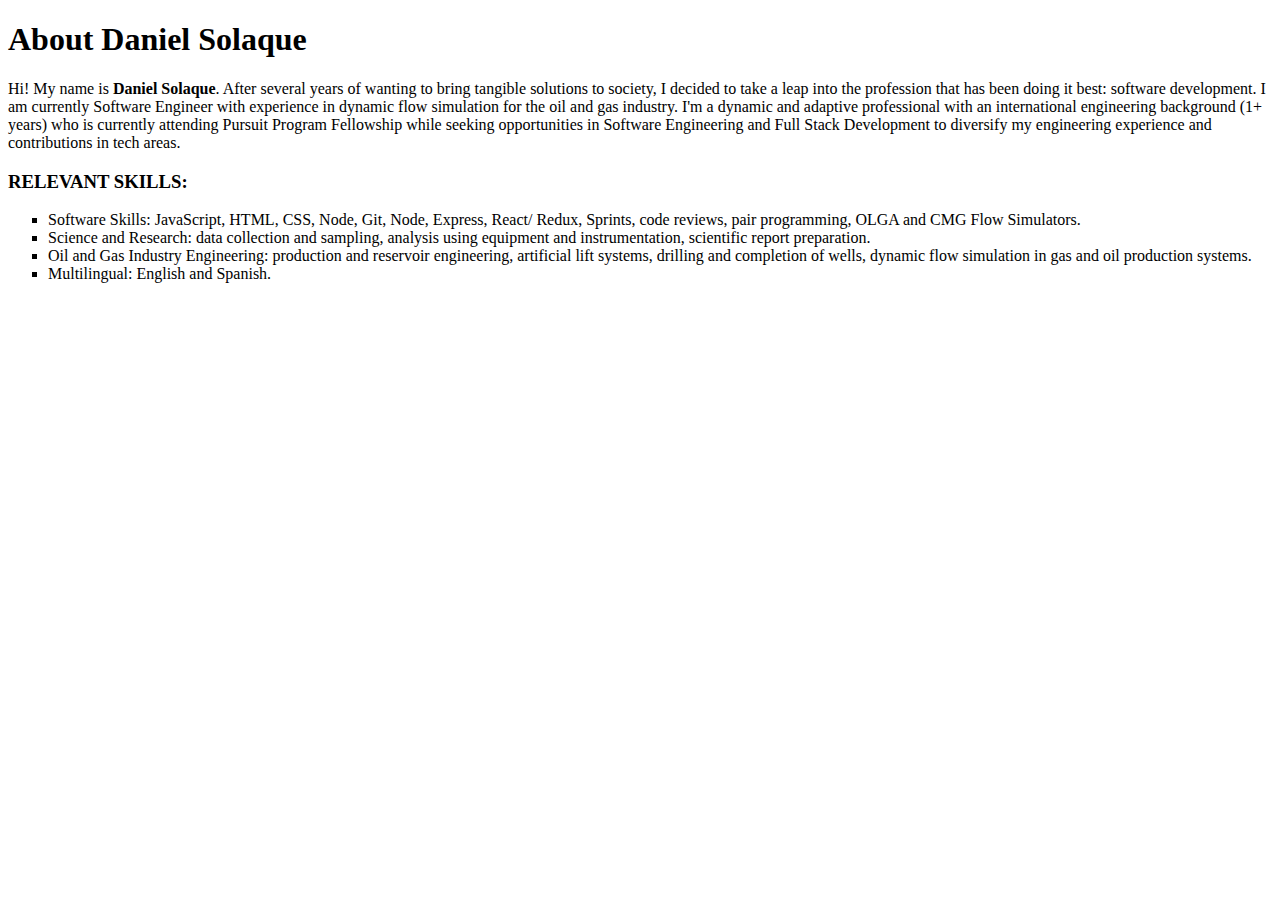
==== aboutDeveloper.html @ 76690131 "my Porta" ====
<!DOCTYPE html>
<html lang="en">
<head>
    <meta charset="UTF-8">
    <meta http-equiv="X-UA-Compatible" content="IE=edge">
    <meta name="viewport" content="width=device-width, initial-scale=1.0">
    <title>Document</title>
</head>
<body>
    <h1>About Daniel Solaque</h1>

    <main class="main-quote">
        <article class="main-quote__article">
            
        </article> 
    </main>

    <p>Hi! My name is <strong>Daniel Solaque</strong>. After several years of wanting to bring tangible solutions to society, I decided to take a leap into the profession that has been doing it best: software development. I am currently Software Engineer with experience in dynamic flow simulation for the oil and gas industry. I'm a dynamic and adaptive professional with an international engineering background (1+ years) who is currently attending Pursuit Program Fellowship while seeking opportunities in Software Engineering and Full Stack Development to diversify my engineering experience and contributions in tech areas.</p>
    <h3>RELEVANT SKILLS:</h3>
    <ul type="square">
        <li> Software Skills: JavaScript, HTML, CSS, Node, Git, Node, Express, React/ Redux, Sprints, code reviews, pair programming, OLGA and CMG Flow Simulators.</li>
        <li> Science and Research: data collection and sampling, analysis using equipment and instrumentation, scientific report preparation.</li>
        <li> Oil and Gas Industry Engineering: production and reservoir engineering, artificial lift systems, drilling and completion of wells, dynamic flow simulation in gas and oil production systems.</li>
        <li> Multilingual: English and Spanish.</li>
    </ul>
</body>
<script src="aboutDev.js">
</script>
</html>
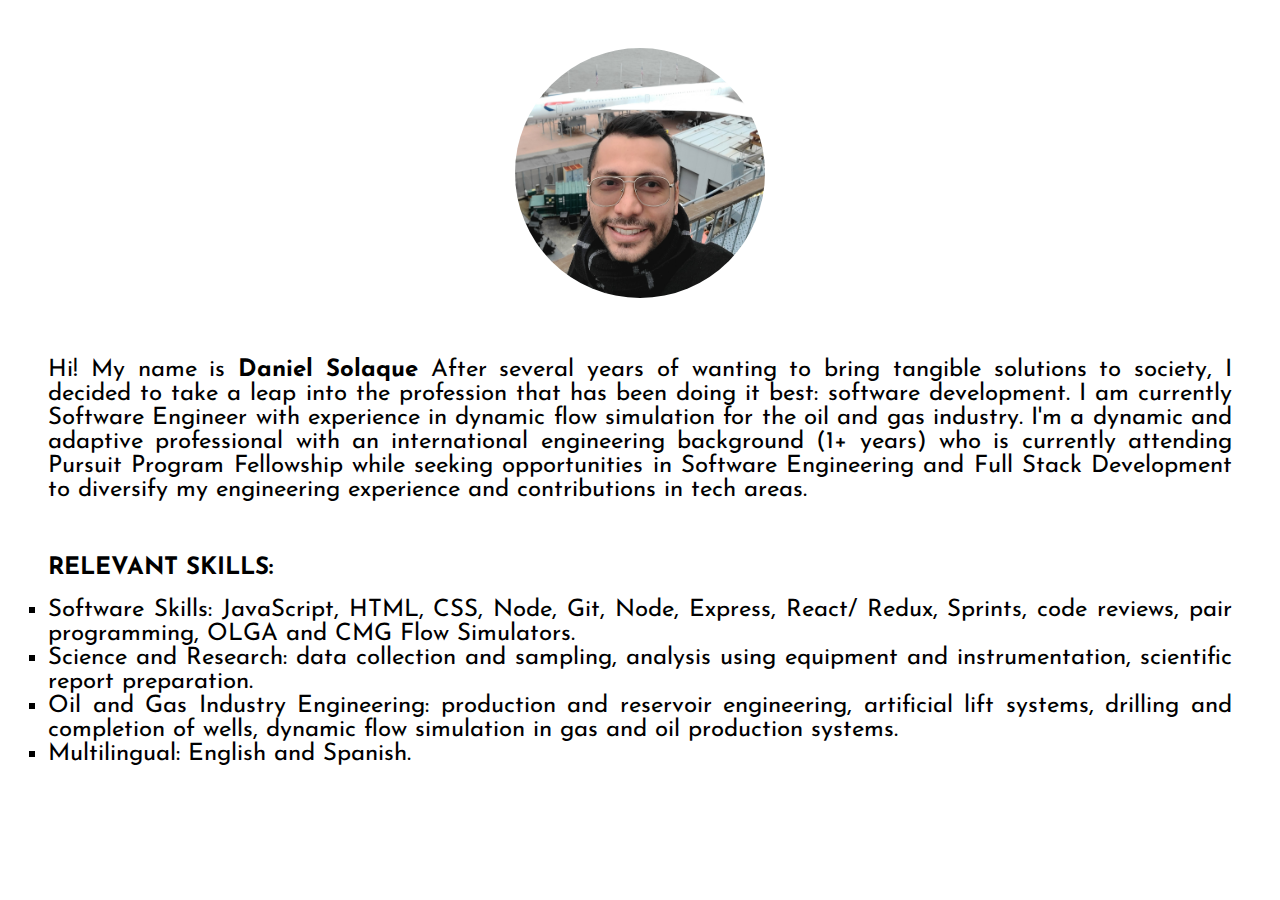
==== commit 174c23c4: "My  portafolio last version" ====
--- a/aboutDeveloper.html
+++ b/aboutDeveloper.html
@@ -4,25 +4,43 @@
     <meta charset="UTF-8">
     <meta http-equiv="X-UA-Compatible" content="IE=edge">
     <meta name="viewport" content="width=device-width, initial-scale=1.0">
-    <title>Document</title>
+    <link rel="stylesheet" href="./about.css">
+
+    <!-- IMPORT GOOGLE FONTS -->
+    <link rel="preconnect" href="https://fonts.googleapis.com">
+    <link rel="preconnect" href="https://fonts.gstatic.com" crossorigin>
+    <link href="https://fonts.googleapis.com/css2?family=Josefin+Sans:wght@300;400;600;700&display=swap" rel="stylesheet">
+
+    <title>About developer</title>
 </head>
 <body>
-    <h1>About Daniel Solaque</h1>
+    <div class="dev-page">
+        <div class="myPhoto2">
+            <img src="fotoPersonal.jpg" alt="Daniel's personal foto" width="100px" class="myJpg2" >
+        </div>
 
-    <main class="main-quote">
-        <article class="main-quote__article">
-            
-        </article> 
-    </main>
+        <aside class="main-quote">
+            <article class="main-quote__article">
+                
+            </article> 
+        </aside>
 
-    <p>Hi! My name is <strong>Daniel Solaque</strong>. After several years of wanting to bring tangible solutions to society, I decided to take a leap into the profession that has been doing it best: software development. I am currently Software Engineer with experience in dynamic flow simulation for the oil and gas industry. I'm a dynamic and adaptive professional with an international engineering background (1+ years) who is currently attending Pursuit Program Fellowship while seeking opportunities in Software Engineering and Full Stack Development to diversify my engineering experience and contributions in tech areas.</p>
-    <h3>RELEVANT SKILLS:</h3>
-    <ul type="square">
-        <li> Software Skills: JavaScript, HTML, CSS, Node, Git, Node, Express, React/ Redux, Sprints, code reviews, pair programming, OLGA and CMG Flow Simulators.</li>
-        <li> Science and Research: data collection and sampling, analysis using equipment and instrumentation, scientific report preparation.</li>
-        <li> Oil and Gas Industry Engineering: production and reservoir engineering, artificial lift systems, drilling and completion of wells, dynamic flow simulation in gas and oil production systems.</li>
-        <li> Multilingual: English and Spanish.</li>
-    </ul>
+        <main class="content">
+            <section>
+                <p>Hi! My name is <strong>Daniel Solaque</strong> After several years of wanting to bring tangible solutions to society, I decided to take a leap into the profession that has been doing it best: software development. I am currently Software Engineer with experience in dynamic flow simulation for the oil and gas industry. I'm a dynamic and adaptive professional with an international engineering background (1+ years) who is currently attending Pursuit Program Fellowship while seeking opportunities in Software Engineering and Full Stack Development to diversify my engineering experience and contributions in tech areas.
+                </p>
+            </section>
+            <section class="relevant-skills">
+                <h4>RELEVANT SKILLS:</h4>
+                <ul type="square">
+                    <li> Software Skills: JavaScript, HTML, CSS, Node, Git, Node, Express, React/ Redux, Sprints, code reviews, pair programming, OLGA and CMG Flow Simulators.</li>
+                    <li> Science and Research: data collection and sampling, analysis using equipment and instrumentation, scientific report preparation.</li>
+                    <li> Oil and Gas Industry Engineering: production and reservoir engineering, artificial lift systems, drilling and completion of wells, dynamic flow simulation in gas and oil production systems.</li>
+                    <li> Multilingual: English and Spanish.</li>
+                </ul>
+            </section>
+        </main>
+    </div>
 </body>
 <script src="aboutDev.js">
 </script>
--- a/about.css
+++ b/about.css
@@ -0,0 +1,47 @@
+* {
+  margin: 0;
+  padding: 0;
+  box-sizing: border-box;
+  font-family: 'Josefin Sans', sans-serif;
+  font-size: 24px;
+}
+
+body {
+  padding: 2rem;
+}
+
+.myPhoto2 {
+    width: 250px;
+    height: 250px; 
+    background-size: cover;
+    border-radius: 50%;
+    margin: 0 auto;
+    margin-bottom: 2.5rem;
+  }
+
+.myJpg2 {
+  width: 100%;
+  height: 100%; 
+  background-size: cover;
+  border-radius: 50%;
+  margin: 0 auto;
+}
+
+.main-quote__article {
+  text-align: center;
+  margin-bottom: 2.5rem;
+}
+
+.content {
+  display: flex;
+  width: 100%;
+  flex-direction: column;
+  gap: 2.25rem;
+  text-align: justify;
+}
+
+.relevant-skills {
+  display: flex;
+  flex-direction: column;
+  gap: 0.75rem;
+}